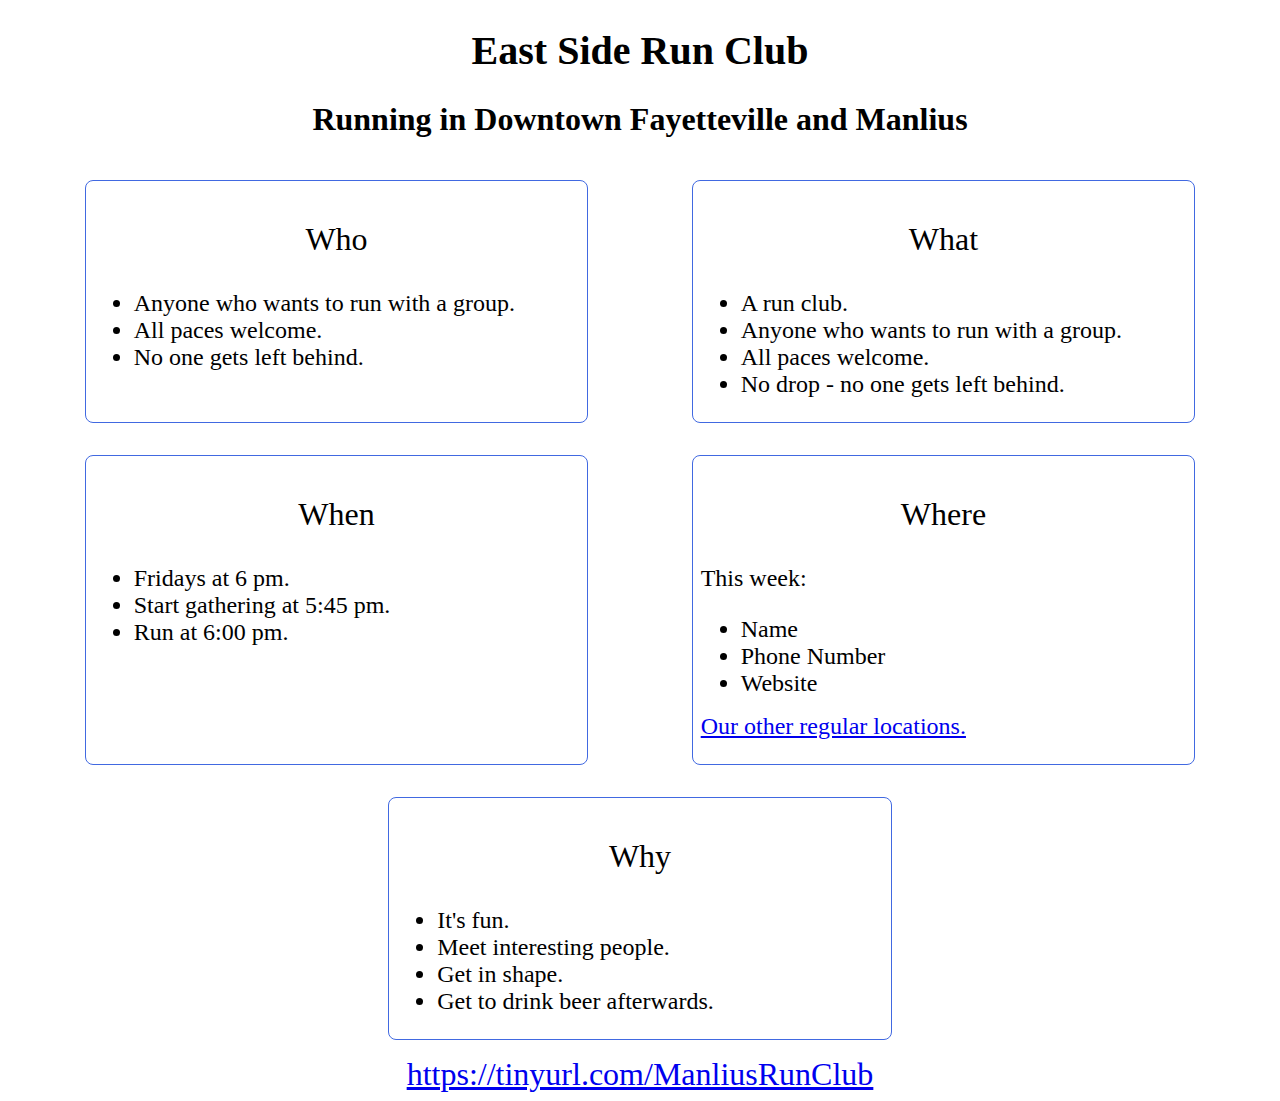
==== EastSideRunClub/EastSideRunClub.html @ 3f048031 "Second commit." ====
<!doctype html>

<html lang="en">

<head>
    <meta charset="utf-8">
    <title>East Side Run Club</title>
    <link rel="stylesheet" href="./styles.css">
</head>

<body>
    <div id="outerDiv">
        <h1 class="something">East Side Run Club</h1>
        <h2 class="something">Running in Downtown Fayetteville and Manlius</h2>
        <div id="middleDiv">
            <div id="innerDiv">
                <p class="five_Ws">Who</p>
                <ul class="">
                    <li>Anyone who wants to run with a group.</li>
                    <li>All paces welcome.</li>
                    <li>No one gets left behind.</li>
                </ul>
            </div>
            <div id="innerDiv">
                <p class="five_Ws">What</p>
                <ul class="">
                    <li>A run club.</li>
                    <li>Anyone who wants to run with a group.</li>
                    <li>All paces welcome.</li>
                    <li>No drop - no one gets left behind.</li>
                </ul>
            </div>
            <div id="innerDiv">
                <p class="five_Ws">When</p>
                <ul class="">
                    <li>Fridays at 6 pm.</li>
                    <li>Start gathering at 5:45 pm.</li>
                    <li>Run at 6:00 pm.</li>
                </ul>
            </div>
            <div id="innerDiv">
                <p class="five_Ws">Where</p>
                <p class="this_week">This week:</p>
                <ul class="">
                    <li>Name</li>
                    <li>Phone Number</li>
                    <li>Website</li>
                    <!-- <li>Seneca St Brew Pub</li>
                    <li>315 E Seneca St, Manlius, NY 13104</li>
                    <li>+1 315 682 6968</li>
                    <li><a id="" href="https://senecastreetbrewpub.com/">SenecaStreetBrewPub.com</a></li> -->
                </ul>
                <p class="previous_weeks"><a id="other" href=./otherLocations.html>Our other regular locations.</a></p>
            </div>
            <div id="innerDiv">
                <p class="five_Ws">Why</p>
                <ul class="">
                    <li>It's fun.</li>
                    <li>Meet interesting people.</li>
                    <li>Get in shape.</li>
                    <li>Get to drink beer afterwards.</li>
                </ul>
            </div>
        </div>
        <footer id="">
            <!-- <p id="url">https://tinyurl.com/ManliusRunClub</p> -->
            <a id="url" href="https://tinyurl.com/ManliusRunClub">https://tinyurl.com/ManliusRunClub</a>
        </footer>
    </div>
</body>

</html>
---- EastSideRunClub/styles.css ----
h1 {
    font-size: 2.5em;
    text-align: center;
}

h2{
    font-size: 2em;
    text-align: center;
}
footer{
    text-align: center;
}

#other{
    font-size: 1.5em;
}

#url {
    font-size: 2em;
    margin: auto;
    /* border: 1px solid blue; */
}

li {
    font-size: 1.5em;
}

.this_week{
    font-size: 1.5em;
}

.five_Ws{
    /* border: 1px solid blue; */
    text-align: center;
    font-size: 2em;
}

#outerDiv {
    margin: auto;
    width: 98%;
    /* border: 1px solid blue; */
}

#middleDiv {
    display: flex;
    flex-wrap: wrap;
    justify-content: space-around;
    margin: auto;
    width: 98%;
    /* border: 1px solid green; */
}

#innerDiv {
    margin: auto;
    min-width: 40%;
    max-width: 80%;
    margin: 1em;
    padding: .5em;
    border: 1px solid royalblue;
    border-radius: .5em;
}

a:hover{
padding:.1em;
  background-color: rosybrown;
  border-radius: .25em;
}

/* tablets below */

/* *** nothing for tablets yet *** */

/* mobile phones horizontal below */

/* *** nothing for phones horizontal yet *** */

/* mobile phones virtical below */

@media (max-width: 1000px) {
    h1 {
        font-size: 5em;
    }
    #middleDiv {
        /* border: 5px solid goldenrod; */
    }
    #innerDiv {
        min-width: 80%;
        padding: 1em;
        border: 2px solid royalblue;
    }
    #url {
        font-size: 3em;
    }
    footer{
        padding-bottom: 3em;
    }
}
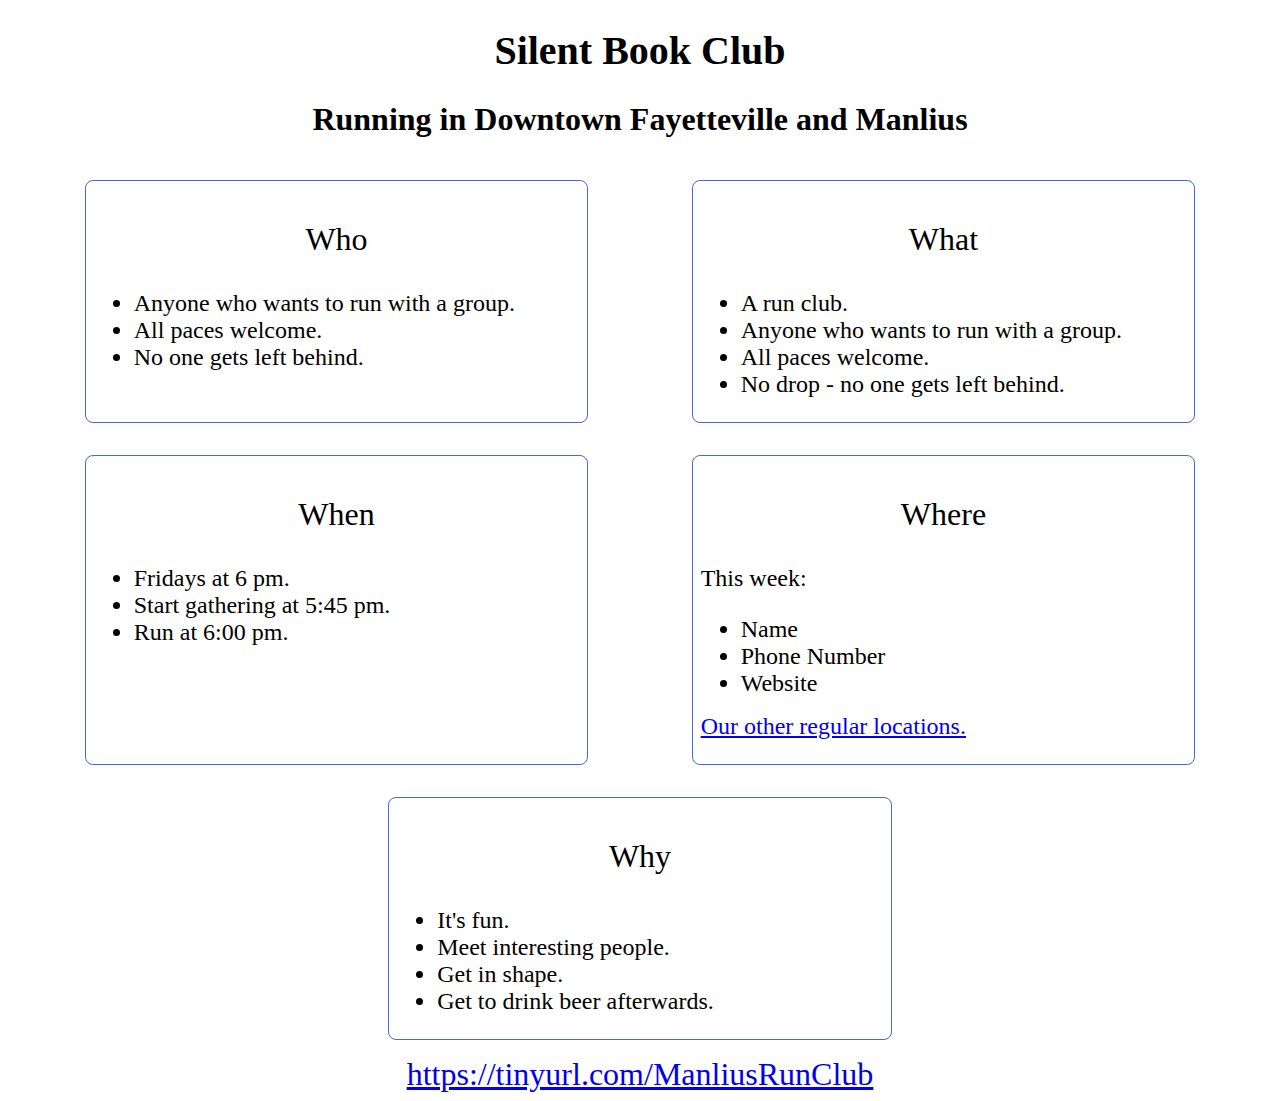
==== commit 245973d2: "Second commit." ====
--- a/EastSideRunClub/EastSideRunClub.html
+++ b/EastSideRunClub/EastSideRunClub.html
@@ -4,13 +4,13 @@
 
 <head>
     <meta charset="utf-8">
-    <title>East Side Run Club</title>
+    <title>Silent Book Club</title>
     <link rel="stylesheet" href="./styles.css">
 </head>
 
 <body>
     <div id="outerDiv">
-        <h1 class="something">East Side Run Club</h1>
+        <h1 class="something">Silent Book Club</h1>
         <h2 class="something">Running in Downtown Fayetteville and Manlius</h2>
         <div id="middleDiv">
             <div id="innerDiv">
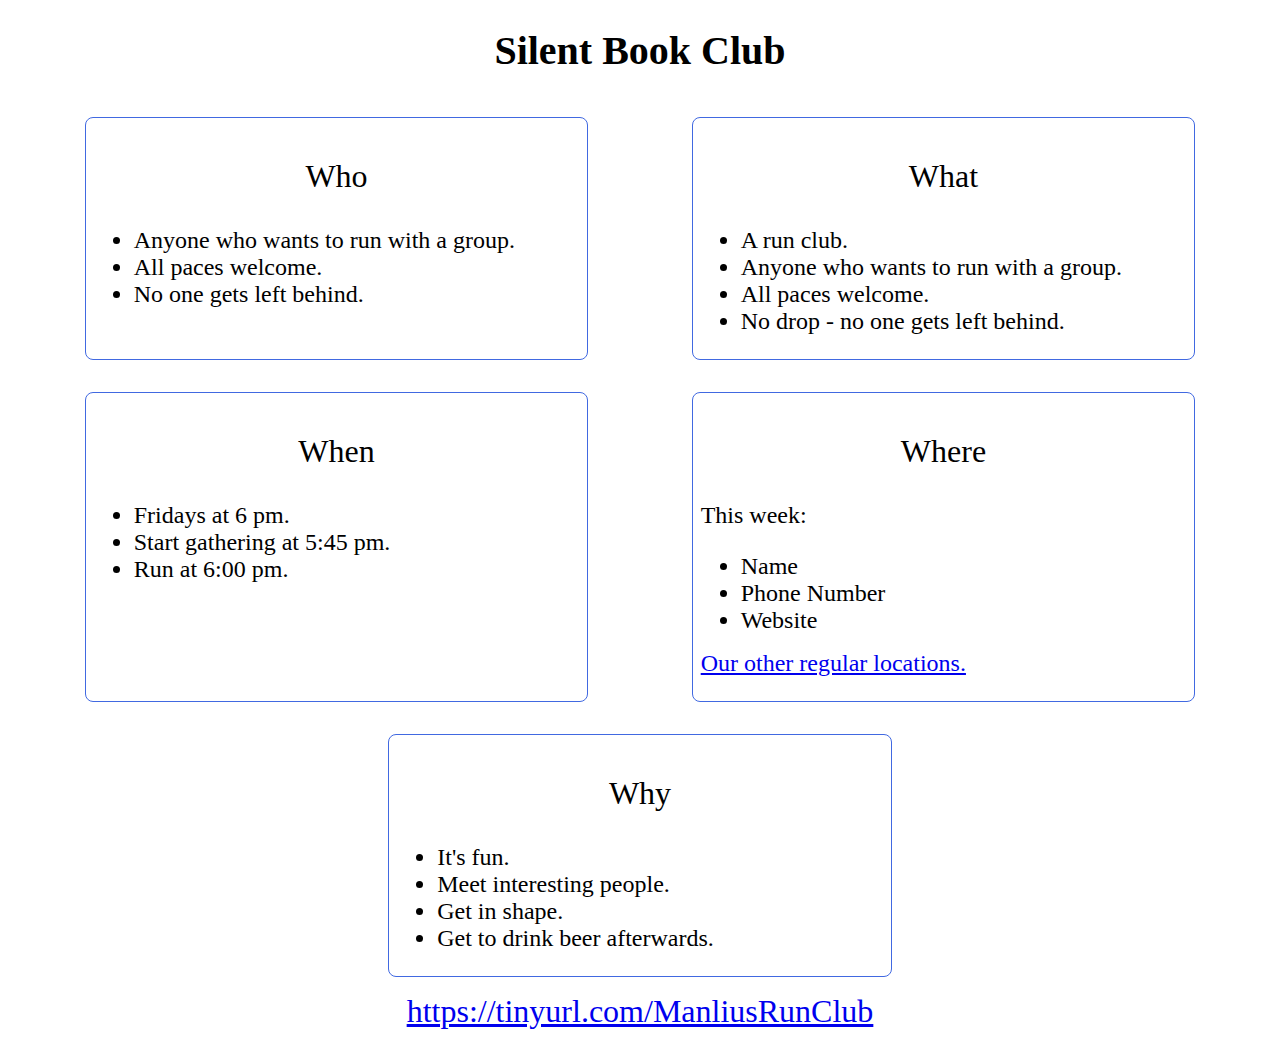
==== commit bedf23cb: "Second commit." ====
--- a/EastSideRunClub/EastSideRunClub.html
+++ b/EastSideRunClub/EastSideRunClub.html
@@ -11,7 +11,7 @@
 <body>
     <div id="outerDiv">
         <h1 class="something">Silent Book Club</h1>
-        <h2 class="something">Running in Downtown Fayetteville and Manlius</h2>
+        <!-- <h2 class="something">Running in Downtown Fayetteville and Manlius</h2> -->
         <div id="middleDiv">
             <div id="innerDiv">
                 <p class="five_Ws">Who</p>
